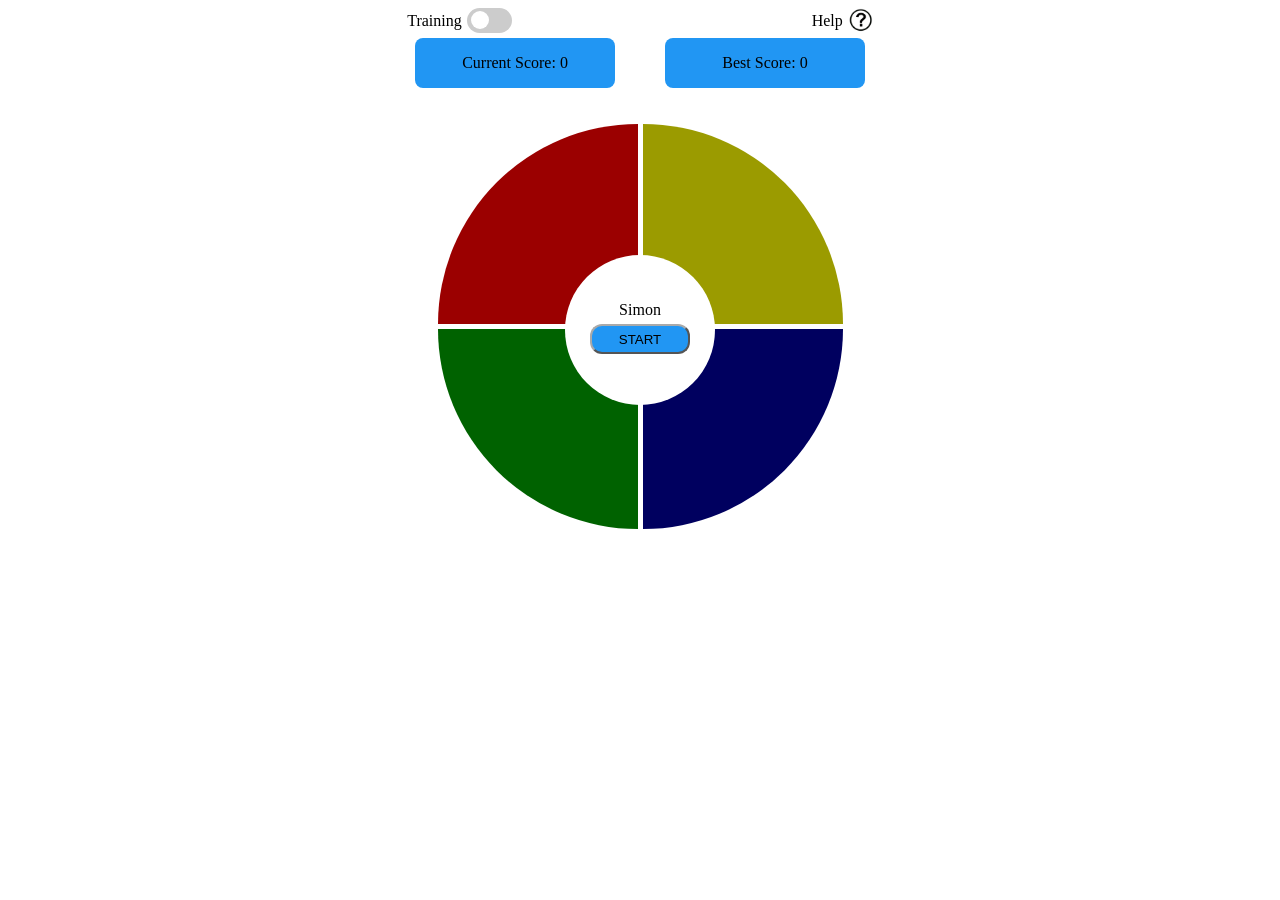
==== index.html @ 25c8cb48 "Adding README.md" ====
<!DOCTYPE html>
<html lang="en">

<head>
    <meta charset="UTF-8">
    <meta name="viewport" content="width=device-width, initial-scale=1.0">
    <title>Document</title>
    <link rel="stylesheet" href="css/style.css">
    <script src="js/app.js" defer></script>
</head>

<body>


    <div id="top">

        <div id="extra">

            <div id="Training-toggle">
                <span>Training</span>

                <label class="switch">
                    <input type="checkbox" id="gameMode">
                    <span class="slider round"></span>
                </label>

            </div>

            <a href="help.html">
                <div id="help">
                    <!-- Help button (Expain the game)-->
                    <span>Help</span>
                    <img id="helpImg" src="assets/images/questionMark.png" alt="Need help?">
                </div>
            </a>

        </div>

        <div id="stats">

            <div class="currentScoreCard">
                <p id="currentScore">Current Score: 0</p>
            </div>

            <div class="bestScoreCard">
                <p id="bestScore">Best Score: 0</p>
            </div>

        </div>

    </div>

    <br />
    <br />

    <div id="Simon-circle">

        <div class="top-semi-circle">
            <div class="circle top-left"></div>
            <div class="circle top-right"></div>
        </div>

        <div class="bottom-semi-circle">
            <div class="circle bottom-left"></div>
            <div class="circle bottom-right"></div>
        </div>

    </div>

    <div id="centre-circle">
        <span id="Title">Simon</span>
        <button type="button" id="start">START</button>
        <span id="gameStatus"></span>
    </div>

    <div id="popup" class="popupStyle">
        <h2 id="gameStatus">Game Over</h2>
        <img src="" alt="" srcset="">
        <p id="gameStatusParagraph">Oops! looks like you pressed teh wrong button</p>
        <button type="button" id="resetGame">Restart</button>
    </div>
</body>

</html>
---- css/style.css ----
body {
    display: flex;
    flex-direction: column;
    align-items: center;

}

#popup {
    display: none;
}
.popupStyle {
    position: absolute;
    top: 30%;
    width: 40.5dvh;
    height: 40.5dvh;
    background-color: rgba(255, 255, 255, 0.95);
    border-radius: 18px;

    display: flex;
    flex-direction: column;
    align-items: center;
}

#resetGame {
    width: 80px;
    height: 30px;
    border-radius: 8px;
}

a {
    color: black;
    text-decoration: none;
}

.circle {
    min-width: 200px;
    min-height: 200px;
    cursor: pointer;
}

#Simon-circle {
    display: flex;
    flex-direction: column;
    gap: 5px;
}

.top-semi-circle {
    display: flex;
    flex-direction: row;
    align-items: center;
    gap: 5px;
}

.bottom-semi-circle {
    display: flex;
    flex-direction: row;
    align-items: center;
    gap: 5px;
}

.top-left {
    background-color: rgba(155, 0, 0, 1);
    border-radius: 100% 0 0 0;
}

.top-right {
    background-color: rgba(155, 155, 0, 1);
    border-radius: 0 100% 0 0;
}

.bottom-left {
    background-color: rgba(0, 98, 0, 1);
    border-radius: 0 0 0 100%;
}

.bottom-right {
    background-color: rgba(0, 0, 95, 1);
    border-radius: 0 0 100% 0;
}

#centre-circle {
    position: absolute;
    width: 150px;
    height: 150px;
    top: 255px;
    background-color: rgb(255, 255, 255);
    border-radius: 100%;

    display: flex;
    flex-direction: column;
    /* align-content: center; */
    align-items: center;
    justify-content: center;
    gap: 5px;
}

#Title {
    /* display: flex; 
    flex-direction: column; 
    align-items: center;  */
}

#start {
    width: 100PX;
    height: 30px;
    border-radius: 12px;
    border-color: darkgray;
    background-color: #2196F3;
}

#start:hover {
    background-color: aqua;
}

#start.active {
    background-color: aqua;
}

#top {
    width: 100%;
    /* background-color: #2196F; */
    display: flex;
    flex-direction: column;
    gap: 5px;
}

#stats {
    display: flex;
    flex-direction: row;
    /* align-content: space-evenly; */
    justify-content: center;
    gap: 50px;
}

.currentScoreCard {
    width: 200px;
    height: 50px;
    background-color: #2196F3;
    text-align: center;
    border-radius: 8px;
}

.bestScoreCard {
    width: 200px;
    height: 50px;
    background-color: #2196F3;
    text-align: center;
    border-radius: 8px;
}

#help {
    display: flex;
    flex-direction: row;
    justify-content: end;
    align-items: center;
    gap: 5px;
}

#extra {
    display: flex;
    flex-direction: row;

    gap: 300px;
    justify-content: center;
    /* align-content: center */
}

#Training-toggle {
    display: flex;
    flex-direction: row;
    justify-content: end;
    align-items: center;
    gap: 5px;
}

#helpImg {
    width: 25px;
}

.circle:hover {
    /* box-shadow: inset 0 0 0 5px rgb(245, 245, 245); */
    box-shadow: inset 0px 0px 15px 5px rgb(245, 245, 245);
}

.top-left:active {
    background-color: red;
}

.top-right:active {
    background-color: yellow;
}

.bottom-left:active {
    background-color: rgb(11, 173, 11);
}

.bottom-right:active {
    background-color: blue;
}

#active.top-left {
    background-color: red;
    box-shadow: inset 0px 0px 15px 0px rgb(245, 245, 245);
    /* box-shadow: inset 0 0 0 5px rgb(245, 245, 245); */
}

#active.top-right {
    background-color: yellow;
    box-shadow: inset 0px 4px 15px 0px rgb(245, 245, 245);
    /* box-shadow: inset 0 0 0 5px rgb(245, 245, 245); */
}

#active.bottom-left {
    background-color: rgb(11, 173, 11);
    box-shadow: inset 0px 4px 15px 0px rgb(245, 245, 245);
    /* box-shadow: inset 0 0 0 5px rgb(245, 245, 245); */
}

#active.bottom-right {
    background-color: blue;
    box-shadow: inset 0px 4px 15px 0px rgb(245, 245, 245);
    /* box-shadow: inset 0 0 0 5px rgb(245, 245, 245); */
}












/* Toggle Switch (from W3School)*/

/* The switch - the box around the slider */
.switch {
    position: relative;
    display: inline-block;
    width: 45px;
    height: 25px;
}


/* Hide default HTML checkbox */
.switch input {
    opacity: 0;
    width: 0;
    height: 0;
}

/* The slider */
.slider {
    position: absolute;
    cursor: pointer;
    top: 0;
    left: 0;
    right: 0;
    bottom: 0;
    background-color: #ccc;
    -webkit-transition: .4s;
    transition: .4s;
}

.slider:before {
    position: absolute;
    content: "";
    height: 18px;
    width: 18px;
    left: 4px;
    bottom: 4px;
    background-color: white;
    -webkit-transition: .4s;
    transition: .4s;
}

input:checked+.slider {
    background-color: #2196F3;
}

input:focus+.slider {
    box-shadow: 0 0 1px #2196F3;
}

input:checked+.slider:before {
    -webkit-transform: translateX(20px);
    -ms-transform: translateX(20px);
    transform: translateX(20px);
}

/* Rounded sliders */
.slider.round {
    border-radius: 14px;
}

.slider.round:before {
    border-radius: 50%;
}

/* End of toggle styling */
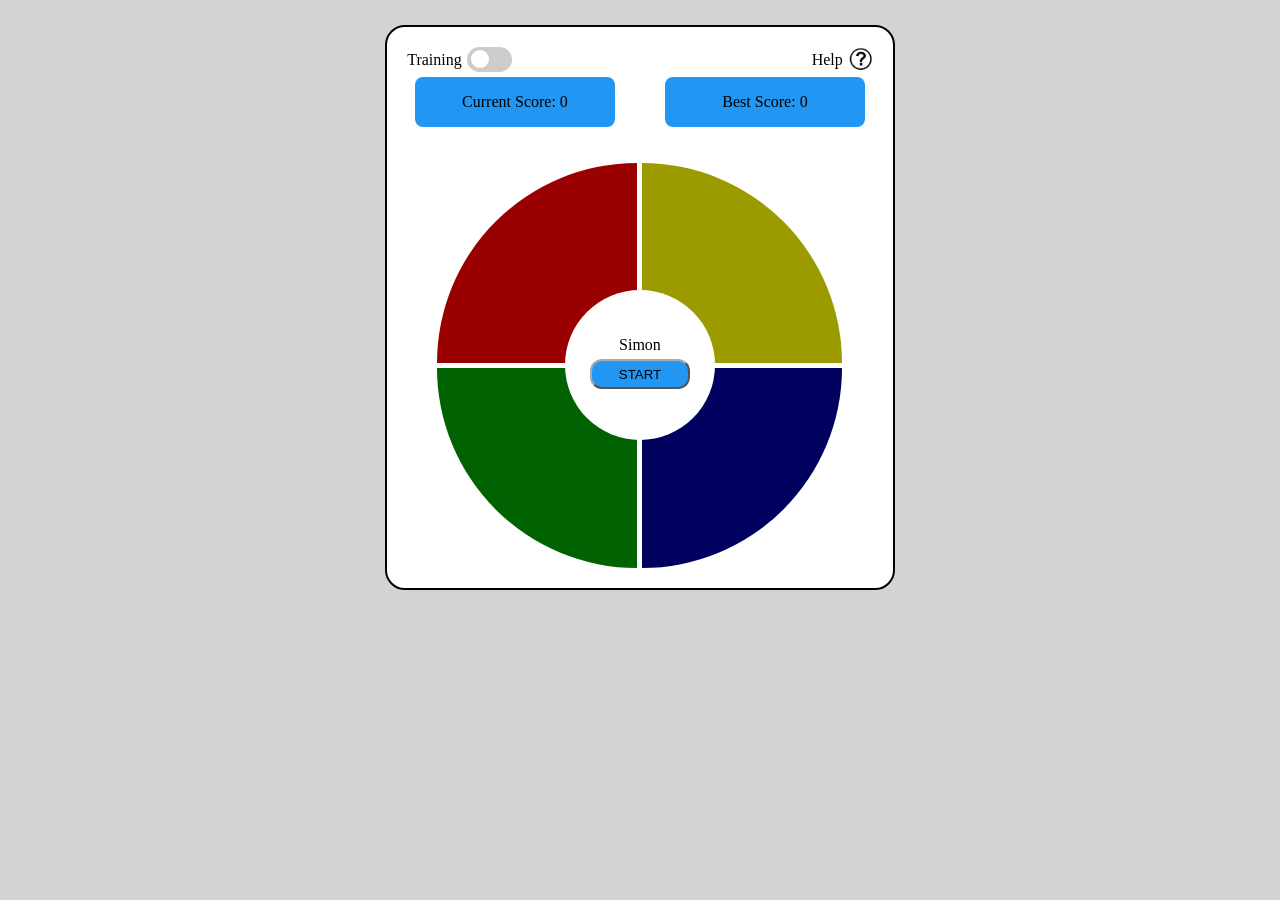
==== commit 3753f8d0: "Better css & help page content added" ====
--- a/index.html
+++ b/index.html
@@ -11,74 +11,79 @@
 
 <body>
 
+    <div id="container">
 
-    <div id="top">
 
-        <div id="extra">
 
-            <div id="Training-toggle">
-                <span>Training</span>
+        <div id="top">
 
-                <label class="switch">
-                    <input type="checkbox" id="gameMode">
-                    <span class="slider round"></span>
-                </label>
+            <div id="extra">
+
+                <div id="Training-toggle">
+                    <span>Training</span>
+
+                    <label class="switch">
+                        <input type="checkbox" id="gameMode">
+                        <span class="slider round"></span>
+                    </label>
+
+                </div>
+
+                <a href="help.html">
+                    <div id="help">
+                        <!-- Help button (Expain the game)-->
+                        <span>Help</span>
+                        <img id="helpImg" src="assets/images/questionMark.png" alt="Need help?">
+                    </div>
+                </a>
 
             </div>
 
-            <a href="help.html">
-                <div id="help">
-                    <!-- Help button (Expain the game)-->
-                    <span>Help</span>
-                    <img id="helpImg" src="assets/images/questionMark.png" alt="Need help?">
+            <div id="stats">
+
+                <div class="currentScoreCard">
+                    <p id="currentScore">Current Score: 0</p>
                 </div>
-            </a>
 
-        </div>
+                <div class="bestScoreCard">
+                    <p id="bestScore">Best Score: 0</p>
+                </div>
 
-        <div id="stats">
-
-            <div class="currentScoreCard">
-                <p id="currentScore">Current Score: 0</p>
-            </div>
-
-            <div class="bestScoreCard">
-                <p id="bestScore">Best Score: 0</p>
             </div>
 
         </div>
 
+        <br />
+        <br />
+
+        <div id="Simon-circle">
+
+            <div class="top-semi-circle">
+                <div class="circle top-left"></div>
+                <div class="circle top-right"></div>
+            </div>
+
+            <div class="bottom-semi-circle">
+                <div class="circle bottom-left"></div>
+                <div class="circle bottom-right"></div>
+            </div>
+
+        </div>
+
+        <div id="centre-circle">
+            <span id="Title">Simon</span>
+            <button type="button" id="start">START</button>
+            <span id="gameStatus"></span>
+        </div>
+
+        <div id="popup" class="popupStyle">
+            <h2 id="gameStatus">Game Over</h2>
+            <img src="" alt="" srcset="">
+            <p id="gameStatusParagraph">Oops! looks like you pressed teh wrong button</p>
+            <button type="button" id="resetGame">Restart</button>
+        </div>
     </div>
 
-    <br />
-    <br />
-
-    <div id="Simon-circle">
-
-        <div class="top-semi-circle">
-            <div class="circle top-left"></div>
-            <div class="circle top-right"></div>
-        </div>
-
-        <div class="bottom-semi-circle">
-            <div class="circle bottom-left"></div>
-            <div class="circle bottom-right"></div>
-        </div>
-
-    </div>
-
-    <div id="centre-circle">
-        <span id="Title">Simon</span>
-        <button type="button" id="start">START</button>
-        <span id="gameStatus"></span>
-    </div>
-
-    <div id="popup" class="popupStyle">
-        <h2 id="gameStatus">Game Over</h2>
-        <img src="" alt="" srcset="">
-        <p id="gameStatusParagraph">Oops! looks like you pressed teh wrong button</p>
-        <button type="button" id="resetGame">Restart</button>
-    </div>
 </body>
 
 </html>
--- a/css/style.css
+++ b/css/style.css
@@ -1,13 +1,27 @@
 body {
-    display: flex;
-    flex-direction: column;
-    align-items: center;
-
+    padding-top: 25px;
+    display: flex;
+    flex-direction: column;
+    align-items: center;
+    margin: 0;
+    background-color: lightgray;
+}
+
+#container {
+    padding: 20px;
+    display: flex;
+    flex-direction: column;
+    align-items: center;
+
+    background-color: white;
+    border-radius: 20px;
+    border: black solid 2px;
 }
 
 #popup {
     display: none;
 }
+
 .popupStyle {
     position: absolute;
     top: 30%;
@@ -82,7 +96,7 @@
     position: absolute;
     width: 150px;
     height: 150px;
-    top: 255px;
+    top: 290px;
     background-color: rgb(255, 255, 255);
     border-radius: 100%;
 
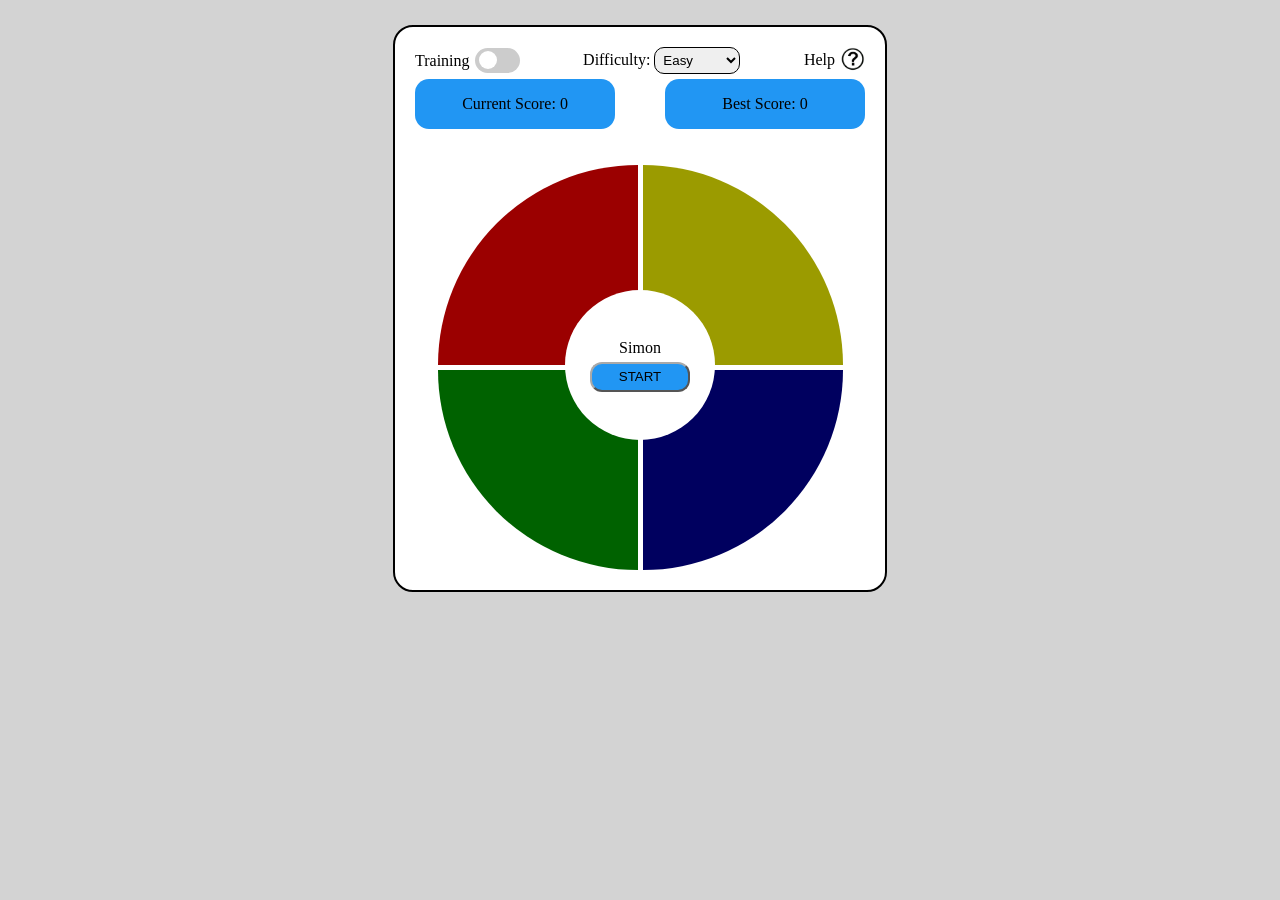
==== commit 2d0e2d2b: "Added difficulty settings" ====
--- a/index.html
+++ b/index.html
@@ -29,9 +29,17 @@
 
                 </div>
 
+                <div id="difficulty-setting">
+                    <label for="difficulty">Difficulty: </label>
+                    <select id="difficulty" name="difficulty">
+                        <option value="easy" selected>Easy</option>
+                        <option value="normal" >Normal</option>
+                        <option value="unlimited">Unlimited</option>
+                    </select>
+                </div>
+
                 <a href="help.html">
                     <div id="help">
-                        <!-- Help button (Expain the game)-->
                         <span>Help</span>
                         <img id="helpImg" src="assets/images/questionMark.png" alt="Need help?">
                     </div>
@@ -73,12 +81,11 @@
         <div id="centre-circle">
             <span id="Title">Simon</span>
             <button type="button" id="start">START</button>
-            <span id="gameStatus"></span>
         </div>
 
         <div id="popup" class="popupStyle">
-            <h2 id="gameStatus">Game Over</h2>
-            <img src="" alt="" srcset="">
+            <img id="youLoseImg" src="assets/images/GameOver.png" alt="You lose, Gameover">
+            <img id="youWinImg" src="assets/images/YouWon.png" alt="You won the game, Congrats">
             <p id="gameStatusParagraph">Oops! looks like you pressed teh wrong button</p>
             <button type="button" id="resetGame">Restart</button>
         </div>
--- a/css/style.css
+++ b/css/style.css
@@ -6,6 +6,14 @@
     margin: 0;
     background-color: lightgray;
 }
+
+#difficulty {
+    padding: 4px;
+    border-radius: 10px;
+    border: black solid 1px;
+    cursor: pointer;
+}
+
 
 #container {
     padding: 20px;
@@ -22,13 +30,37 @@
     display: none;
 }
 
+#popup p {
+    padding: 0 40px;
+}
+
+#popup img {
+    width: 150px;
+}
+
+#youWinImg {
+    display: none;
+}
+
+#youLoseImg {
+    display: none;
+}
+
+#resetGame {
+    margin-top: auto;
+    margin-bottom: 30px;
+    background-color: burlywood;
+    cursor: pointer;
+}
+
 .popupStyle {
     position: absolute;
-    top: 30%;
+    top: 17%;
     width: 40.5dvh;
     height: 40.5dvh;
-    background-color: rgba(255, 255, 255, 0.95);
-    border-radius: 18px;
+    background-color: rgba(141, 141, 141, 0.969);
+    border-radius: 20px;
+    border: black solid 2px;
 
     display: flex;
     flex-direction: column;
@@ -120,6 +152,8 @@
     border-radius: 12px;
     border-color: darkgray;
     background-color: #2196F3;
+
+    cursor: pointer;
 }
 
 #start:hover {
@@ -151,7 +185,7 @@
     height: 50px;
     background-color: #2196F3;
     text-align: center;
-    border-radius: 8px;
+    border-radius: 14px;
 }
 
 .bestScoreCard {
@@ -159,7 +193,7 @@
     height: 50px;
     background-color: #2196F3;
     text-align: center;
-    border-radius: 8px;
+    border-radius: 14px;
 }
 
 #help {
@@ -173,10 +207,8 @@
 #extra {
     display: flex;
     flex-direction: row;
-
-    gap: 300px;
-    justify-content: center;
-    /* align-content: center */
+    /* gap: 95px; */
+    justify-content: space-between;
 }
 
 #Training-toggle {
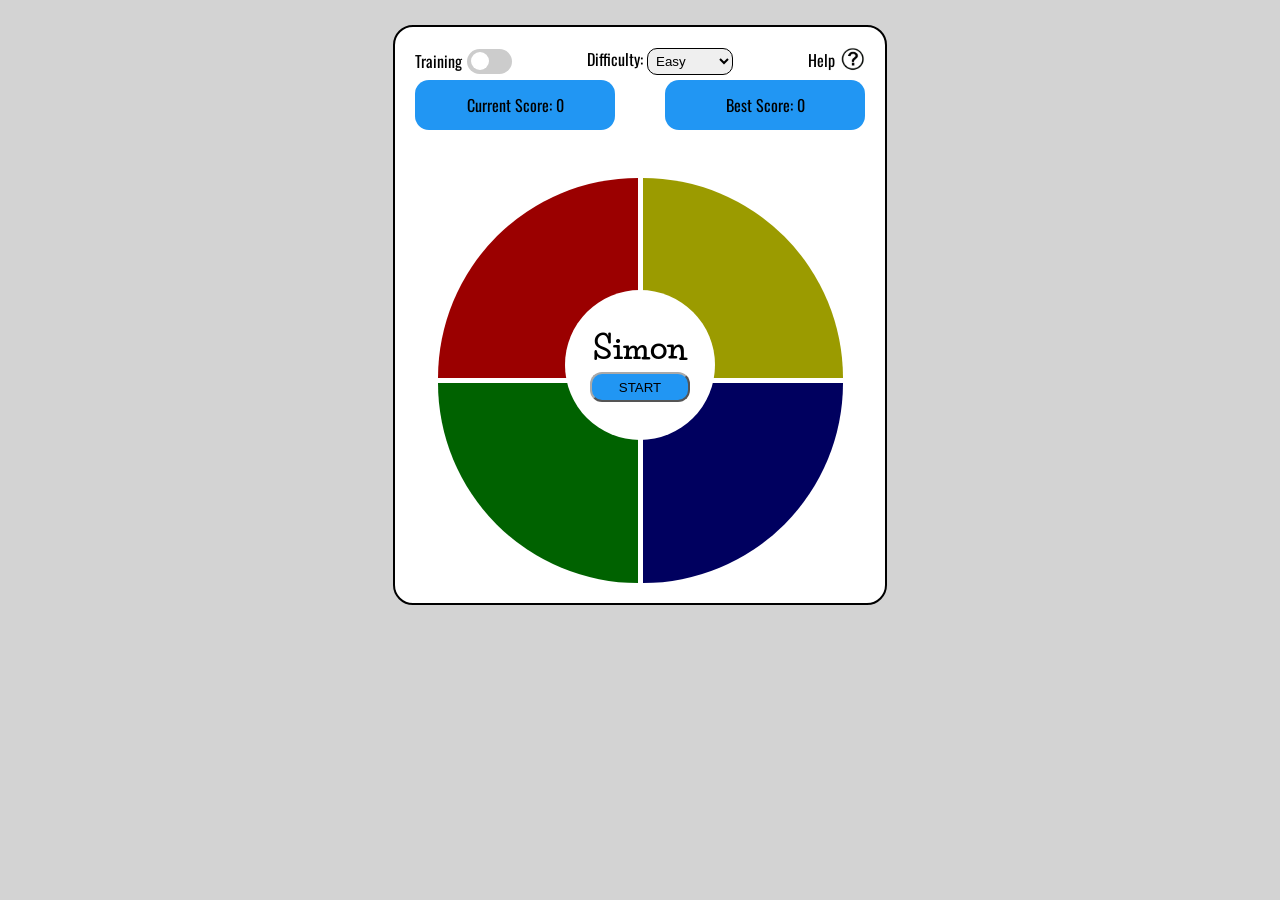
==== commit 2e5fc8ca: "fixed favicon" ====
--- a/index.html
+++ b/index.html
@@ -4,16 +4,16 @@
 <head>
     <meta charset="UTF-8">
     <meta name="viewport" content="width=device-width, initial-scale=1.0">
-    <title>Document</title>
+    <title>Simon the game</title>
     <link rel="stylesheet" href="css/style.css">
     <script src="js/app.js" defer></script>
+    <link rel="shortcut icon" href="assets/images/favicon.png" type="image/x-icon">
+
 </head>
 
 <body>
 
     <div id="container">
-
-
 
         <div id="top">
 
@@ -33,7 +33,7 @@
                     <label for="difficulty">Difficulty: </label>
                     <select id="difficulty" name="difficulty">
                         <option value="easy" selected>Easy</option>
-                        <option value="normal" >Normal</option>
+                        <option value="normal">Normal</option>
                         <option value="unlimited">Unlimited</option>
                     </select>
                 </div>
--- a/css/style.css
+++ b/css/style.css
@@ -1,3 +1,6 @@
+@import url('https://fonts.googleapis.com/css2?family=Life+Savers:wght@400;700;800&display=swap');
+@import url('https://fonts.googleapis.com/css2?family=Oswald:wght@200..700&display=swap');
+
 body {
     padding-top: 25px;
     display: flex;
@@ -5,6 +8,17 @@
     align-items: center;
     margin: 0;
     background-color: lightgray;
+    font-family: "Oswald", sans-serif;
+    font-optical-sizing: auto;
+    font-weight: 400;
+    font-style: normal;
+}
+
+#Title {
+    font-family: "Life Savers", serif;
+    font-optical-sizing: auto;
+    font-size: xx-large;
+    font-weight: 900;
 }
 
 #difficulty {
@@ -13,7 +27,6 @@
     border: black solid 1px;
     cursor: pointer;
 }
-
 
 #container {
     padding: 20px;
@@ -134,16 +147,9 @@
 
     display: flex;
     flex-direction: column;
-    /* align-content: center; */
     align-items: center;
     justify-content: center;
     gap: 5px;
-}
-
-#Title {
-    /* display: flex; 
-    flex-direction: column; 
-    align-items: center;  */
 }
 
 #start {
@@ -166,7 +172,6 @@
 
 #top {
     width: 100%;
-    /* background-color: #2196F; */
     display: flex;
     flex-direction: column;
     gap: 5px;
@@ -175,7 +180,6 @@
 #stats {
     display: flex;
     flex-direction: row;
-    /* align-content: space-evenly; */
     justify-content: center;
     gap: 50px;
 }
@@ -186,6 +190,9 @@
     background-color: #2196F3;
     text-align: center;
     border-radius: 14px;
+    display: flex;
+    justify-content: center;
+    align-items: center;
 }
 
 .bestScoreCard {
@@ -194,6 +201,9 @@
     background-color: #2196F3;
     text-align: center;
     border-radius: 14px;
+    display: flex;
+    justify-content: center;
+    align-items: center;
 }
 
 #help {
@@ -224,7 +234,6 @@
 }
 
 .circle:hover {
-    /* box-shadow: inset 0 0 0 5px rgb(245, 245, 245); */
     box-shadow: inset 0px 0px 15px 5px rgb(245, 245, 245);
 }
 
@@ -247,25 +256,21 @@
 #active.top-left {
     background-color: red;
     box-shadow: inset 0px 0px 15px 0px rgb(245, 245, 245);
-    /* box-shadow: inset 0 0 0 5px rgb(245, 245, 245); */
 }
 
 #active.top-right {
     background-color: yellow;
     box-shadow: inset 0px 4px 15px 0px rgb(245, 245, 245);
-    /* box-shadow: inset 0 0 0 5px rgb(245, 245, 245); */
 }
 
 #active.bottom-left {
     background-color: rgb(11, 173, 11);
     box-shadow: inset 0px 4px 15px 0px rgb(245, 245, 245);
-    /* box-shadow: inset 0 0 0 5px rgb(245, 245, 245); */
 }
 
 #active.bottom-right {
     background-color: blue;
     box-shadow: inset 0px 4px 15px 0px rgb(245, 245, 245);
-    /* box-shadow: inset 0 0 0 5px rgb(245, 245, 245); */
 }
 
 
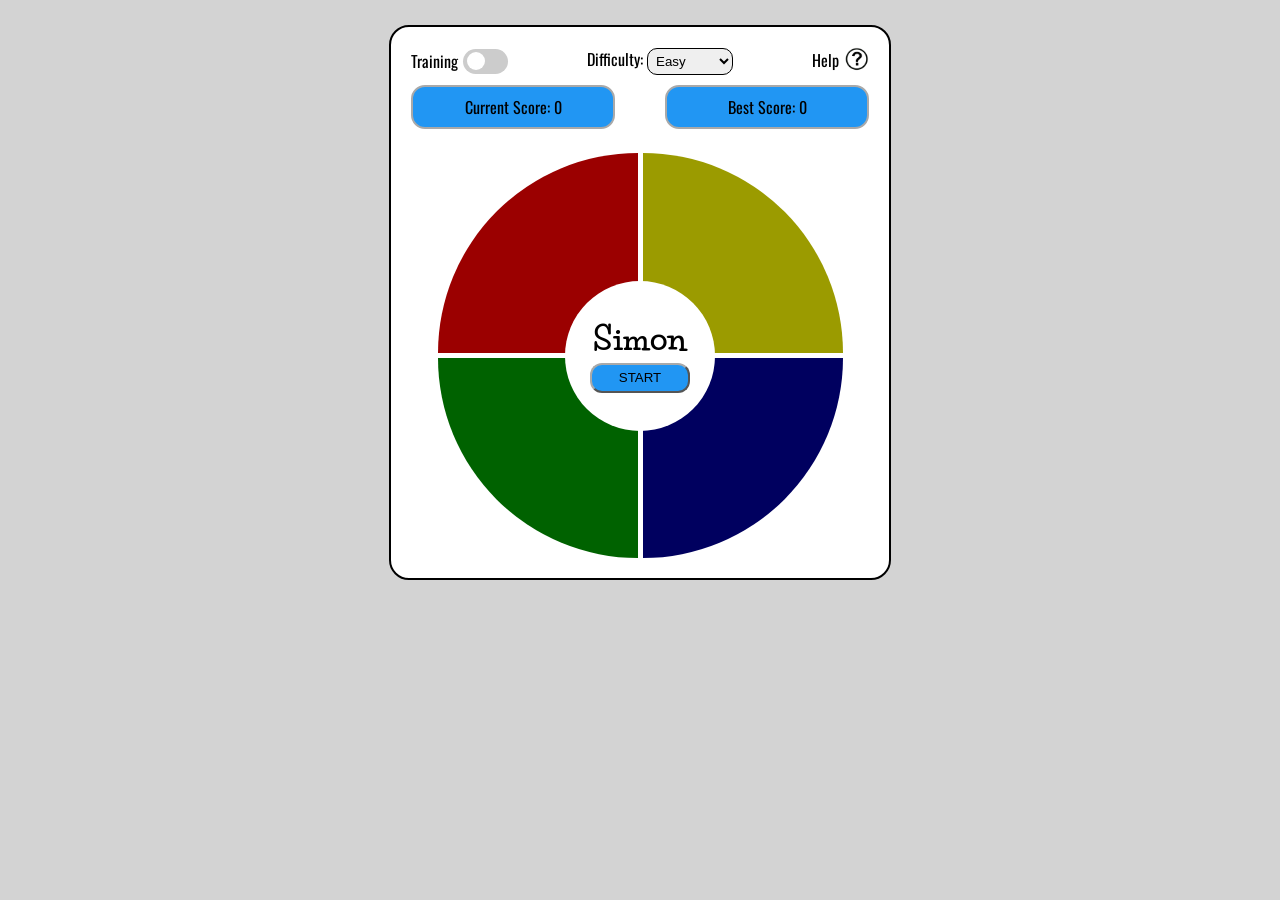
==== commit 16c5d046: "Quality update" ====
--- a/index.html
+++ b/index.html
@@ -8,7 +8,6 @@
     <link rel="stylesheet" href="css/style.css">
     <script src="js/app.js" defer></script>
     <link rel="shortcut icon" href="assets/images/favicon.png" type="image/x-icon">
-
 </head>
 
 <body>
@@ -62,7 +61,6 @@
         </div>
 
         <br />
-        <br />
 
         <div id="Simon-circle">
 
@@ -76,19 +74,20 @@
                 <div class="circle bottom-right"></div>
             </div>
 
+            <div id="centre-circle">
+                <span id="Title">Simon</span>
+                <button type="button" id="start">START</button>
+            </div>
+
+            <div id="popup" class="popupStyle">
+                <img id="youLoseImg" src="assets/images/GameOver.png" alt="You lose, Gameover">
+                <img id="youWinImg" src="assets/images/YouWon.png" alt="You won the game, Congrats">
+                <p id="gameStatusParagraph"></p>
+                <button type="button" id="resetGame">Restart</button>
+            </div>
         </div>
 
-        <div id="centre-circle">
-            <span id="Title">Simon</span>
-            <button type="button" id="start">START</button>
-        </div>
 
-        <div id="popup" class="popupStyle">
-            <img id="youLoseImg" src="assets/images/GameOver.png" alt="You lose, Gameover">
-            <img id="youWinImg" src="assets/images/YouWon.png" alt="You won the game, Congrats">
-            <p id="gameStatusParagraph">Oops! looks like you pressed teh wrong button</p>
-            <button type="button" id="resetGame">Restart</button>
-        </div>
     </div>
 
 </body>
--- a/css/style.css
+++ b/css/style.css
@@ -33,7 +33,6 @@
     display: flex;
     flex-direction: column;
     align-items: center;
-
     background-color: white;
     border-radius: 20px;
     border: black solid 2px;
@@ -41,6 +40,9 @@
 
 #popup {
     display: none;
+    top: 50%;
+    left: 50%;
+    transform: translate(-50%, -50%);
 }
 
 #popup p {
@@ -98,6 +100,7 @@
 }
 
 #Simon-circle {
+    position: relative;
     display: flex;
     flex-direction: column;
     gap: 5px;
@@ -141,7 +144,9 @@
     position: absolute;
     width: 150px;
     height: 150px;
-    top: 290px;
+    top: 50%;
+    left: 50%;
+    transform: translate(-50%, -50%);
     background-color: rgb(255, 255, 255);
     border-radius: 100%;
 
@@ -174,7 +179,7 @@
     width: 100%;
     display: flex;
     flex-direction: column;
-    gap: 5px;
+    gap: 10px;
 }
 
 #stats {
@@ -186,24 +191,26 @@
 
 .currentScoreCard {
     width: 200px;
-    height: 50px;
+    height: 40px;
     background-color: #2196F3;
     text-align: center;
     border-radius: 14px;
     display: flex;
     justify-content: center;
     align-items: center;
+    border: darkgray 2px solid;
 }
 
 .bestScoreCard {
     width: 200px;
-    height: 50px;
+    height: 40px;
     background-color: #2196F3;
     text-align: center;
     border-radius: 14px;
     display: flex;
     justify-content: center;
     align-items: center;
+    border: darkgray 2px solid;
 }
 
 #help {
@@ -217,7 +224,6 @@
 #extra {
     display: flex;
     flex-direction: row;
-    /* gap: 95px; */
     justify-content: space-between;
 }
 
@@ -273,20 +279,6 @@
     box-shadow: inset 0px 4px 15px 0px rgb(245, 245, 245);
 }
 
-
-
-
-
-
-
-
-
-
-
-
-/* Toggle Switch (from W3School)*/
-
-/* The switch - the box around the slider */
 .switch {
     position: relative;
     display: inline-block;
@@ -294,15 +286,12 @@
     height: 25px;
 }
 
-
-/* Hide default HTML checkbox */
 .switch input {
     opacity: 0;
     width: 0;
     height: 0;
 }
 
-/* The slider */
 .slider {
     position: absolute;
     cursor: pointer;
@@ -341,13 +330,10 @@
     transform: translateX(20px);
 }
 
-/* Rounded sliders */
 .slider.round {
     border-radius: 14px;
 }
 
 .slider.round:before {
     border-radius: 50%;
-}
-
-/* End of toggle styling */+}
